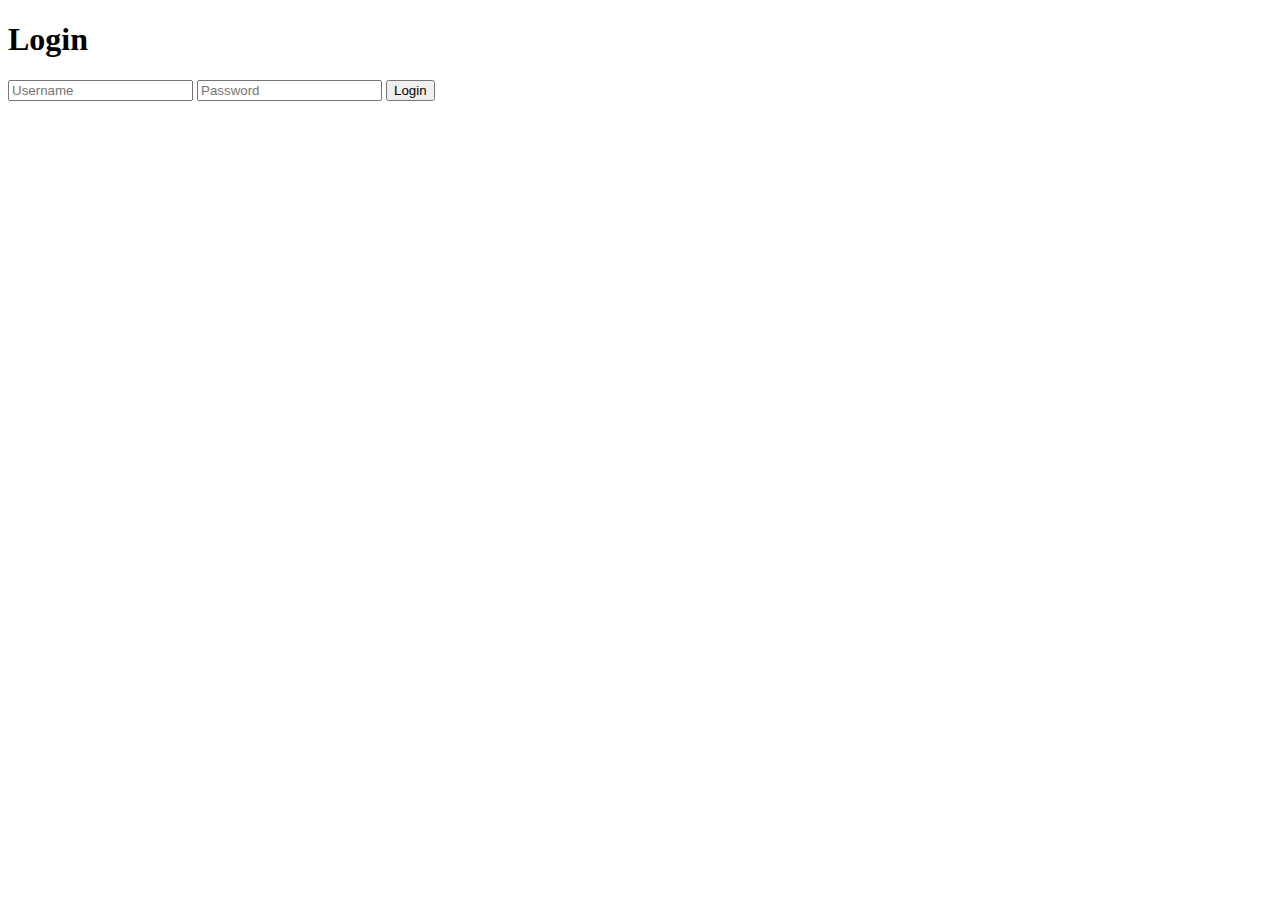
==== login form/index.html @ 62408b4e "Create index.html" ====
<!DOCTYPE html>
<html>

<head>
    <title> Login form </title>
    <link rel="stylesheet" type="text/css" href="style_login.css" />
</head>

<body>
    <form class="box" action="login.html" method="post">
        <h1>Login</h1>
        <input type="text" name="" placeholder="Username">
        <input type="password" name="" placeholder="Password">
        <input type="submit" name="" value="Login">
    </form>
</body>

</html>
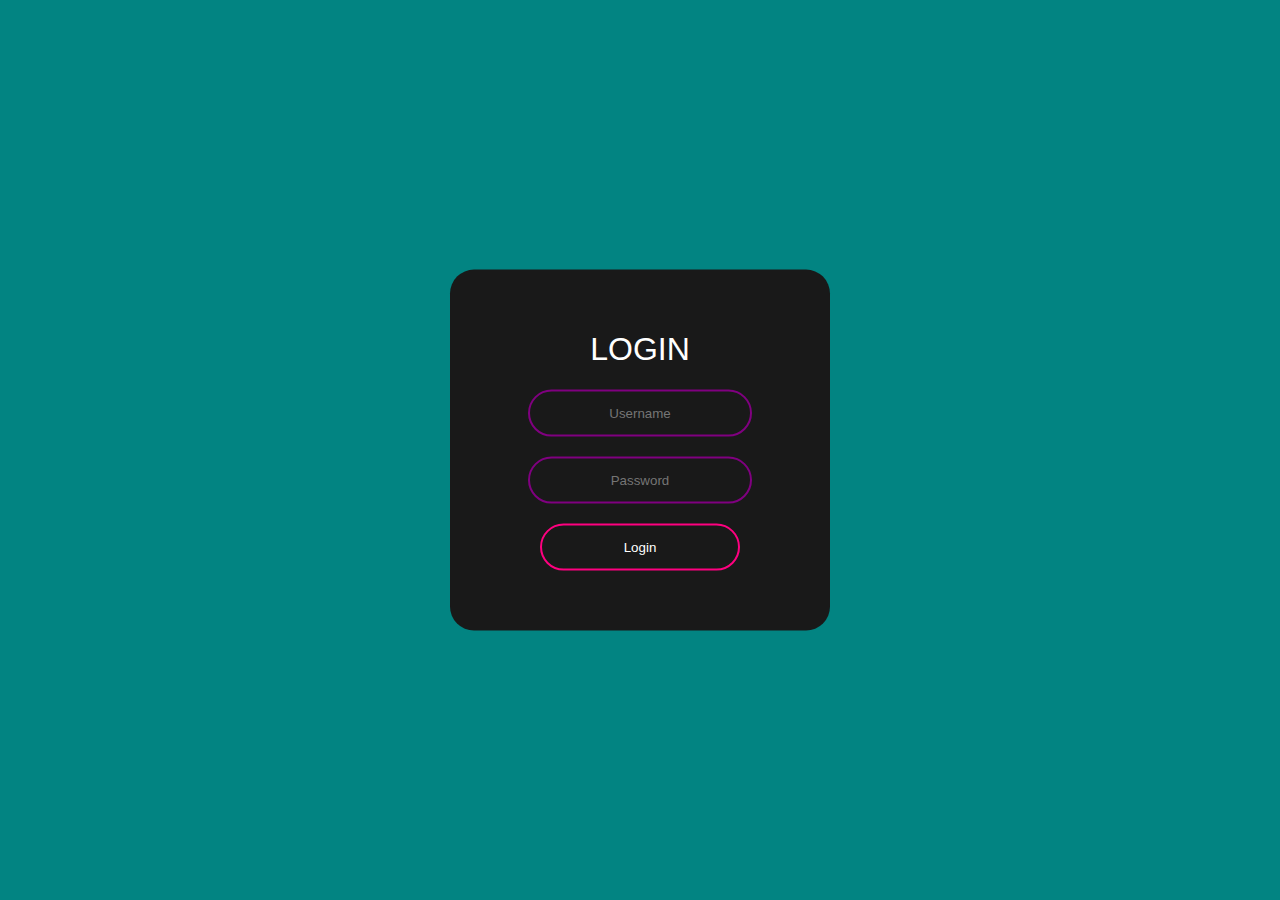
==== commit 3ad24eaf: "Update index.html" ====
--- a/login form/index.html
+++ b/login form/index.html
@@ -3,11 +3,11 @@
 
 <head>
     <title> Login form </title>
-    <link rel="stylesheet" type="text/css" href="style_login.css" />
+    <link rel="stylesheet" type="text/css" href="style_index.css" />
 </head>
 
 <body>
-    <form class="box" action="login.html" method="post">
+    <form class="box" action="index.html" method="post">
         <h1>Login</h1>
         <input type="text" name="" placeholder="Username">
         <input type="password" name="" placeholder="Password">
--- a/login form/style_index.css
+++ b/login form/style_index.css
@@ -0,0 +1,65 @@
+body{
+    margin: 0;
+    padding: 0;
+    font-family: sans-serif;
+    background: #028482;
+}
+
+.box{
+    width: 300px;
+    padding: 40px;
+    position: absolute;
+    top: 50%;
+    left: 50%;
+    transform: translate(-50%,-50%);
+    background: #191919;
+    text-align: center;
+    border-radius: 24px;
+    
+}
+
+.box h1{
+    color: white;
+    text-transform: uppercase;
+    font-weight: 500;
+}
+
+.box input[type = "text"],.box input[type = "password"]{
+    border: 0;
+    background: none;
+    display: block;
+    margin: 20px auto;
+    text-align: center;
+    border: 2px solid #800080;
+    padding: 14px 10px;
+    width: 200px;
+    outline: none;
+    color: white;
+    border-radius: 24px;
+    transition: 0.25s;
+}
+
+.box input[type = "text"]:focus,.box input[type = "password"]:focus{
+    width: 280px;
+    border-color: #FF0080;
+}
+
+.box input[type = "submit"]{
+    border: 0;
+    background: none;
+    display: block;
+    margin: 20px auto;
+    text-align: center;
+    border: 2px solid #FF0080;
+    padding: 14px 40px;
+    width: 200px;
+    outline: none;
+    color: white;
+    border-radius: 24px;
+    transition: 0.25s;
+    cursor: pointer;
+}
+
+.box input[type = "submit"]:hover{
+    background: #FF0080
+}
